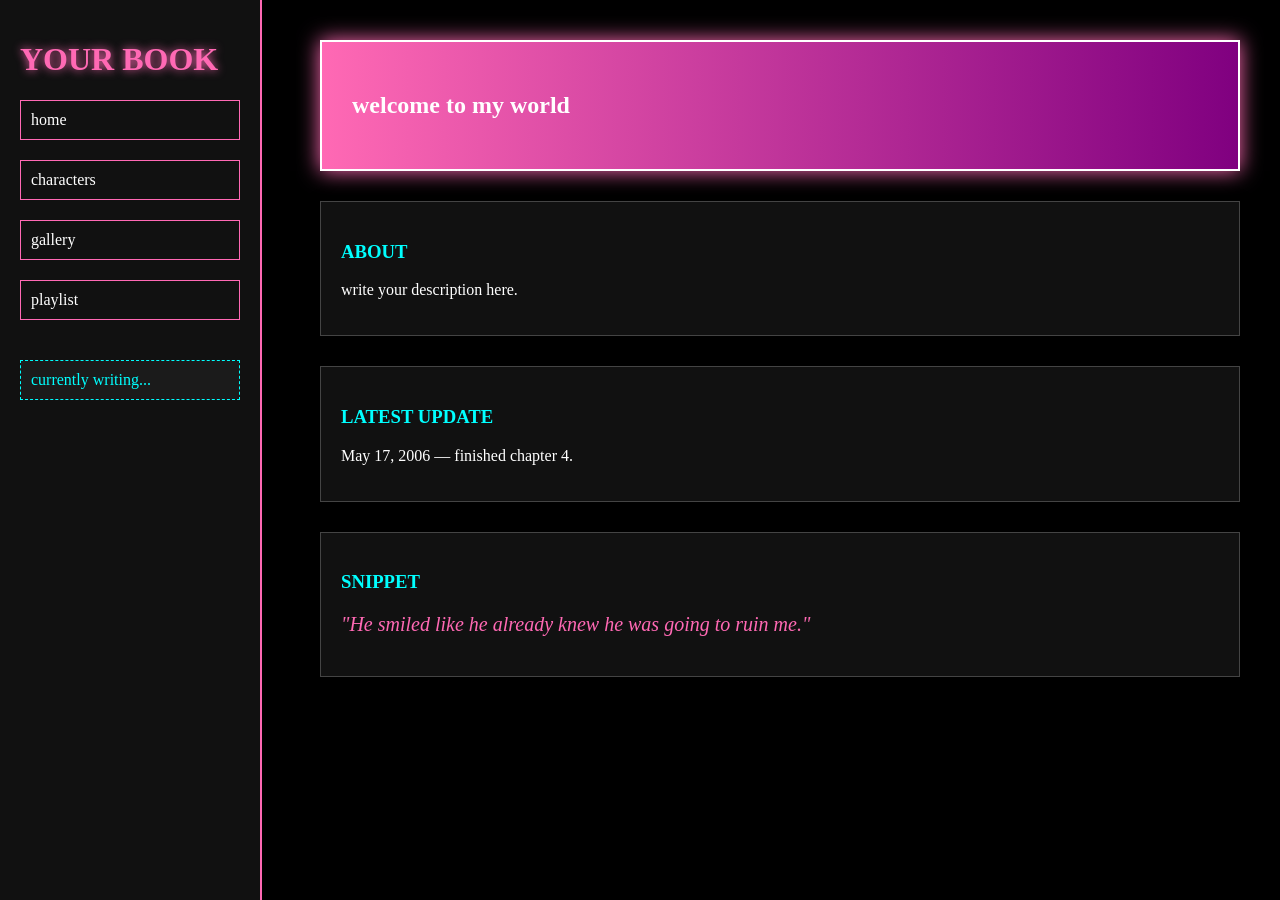
==== index.html @ 1d736b92 "Add files via upload" ====
<!DOCTYPE html>
<html lang="en">

<head>
  <meta charset="UTF-8">
  <title>YOUR BOOK NAME</title>

  <link rel="stylesheet" href="style.css">
</head>

<body>

<div class="container">

  <div class="sidebar">

    <h1 class="logo">YOUR BOOK</h1>

    <a href="">home</a>
    <a href="">characters</a>
    <a href="">gallery</a>
    <a href="">playlist</a>

    <div class="status">
      currently writing...
    </div>

  </div>

  <div class="content">

    <div class="banner">
      <h2>welcome to my world</h2>
    </div>

    <div class="box">
      <h3>ABOUT</h3>

      <p>
        write your description here.
      </p>
    </div>

    <div class="box">
      <h3>LATEST UPDATE</h3>

      <p>
        May 17, 2006 —
        finished chapter 4.
      </p>
    </div>

    <div class="box">
      <h3>SNIPPET</h3>

      <p class="quote">
        "He smiled like he already knew
        he was going to ruin me."
      </p>
    </div>

  </div>

</div>

</body>
</html>
---- style.css ----
body{
  background:black;
  color:white;
  font-family:Verdana;
  margin:0;
  background-image:url("https://i.imgur.com/8B1QFQG.gif");
}

.container{
  display:flex;
}

.sidebar{
  width:220px;
  height:100vh;
  background:#111;
  border-right:2px solid hotpink;
  padding:20px;
  position:fixed;
}

.logo{
  color:hotpink;
  text-shadow:0 0 10px hotpink;
  font-size:32px;
}

.sidebar a{
  display:block;
  color:white;
  text-decoration:none;
  margin-top:20px;
  padding:10px;
  border:1px solid hotpink;
  transition:0.3s;
}

.sidebar a:hover{
  background:hotpink;
  color:black;
  box-shadow:0 0 15px hotpink;
}

.status{
  margin-top:40px;
  padding:10px;
  background:#1b1b1b;
  border:1px dashed cyan;
  color:cyan;
}

.content{
  margin-left:280px;
  padding:40px;
  width:100%;
}

.banner{
  background:linear-gradient(to right, hotpink, purple);
  padding:30px;
  border:2px solid white;
  box-shadow:0 0 20px hotpink;
}

.box{
  margin-top:30px;
  background:#111;
  padding:20px;
  border:1px solid #444;
  box-shadow:0 0 10px #000;
}

.box h3{
  color:cyan;
}

.quote{
  font-style:italic;
  color:hotpink;
  font-size:20px;
}
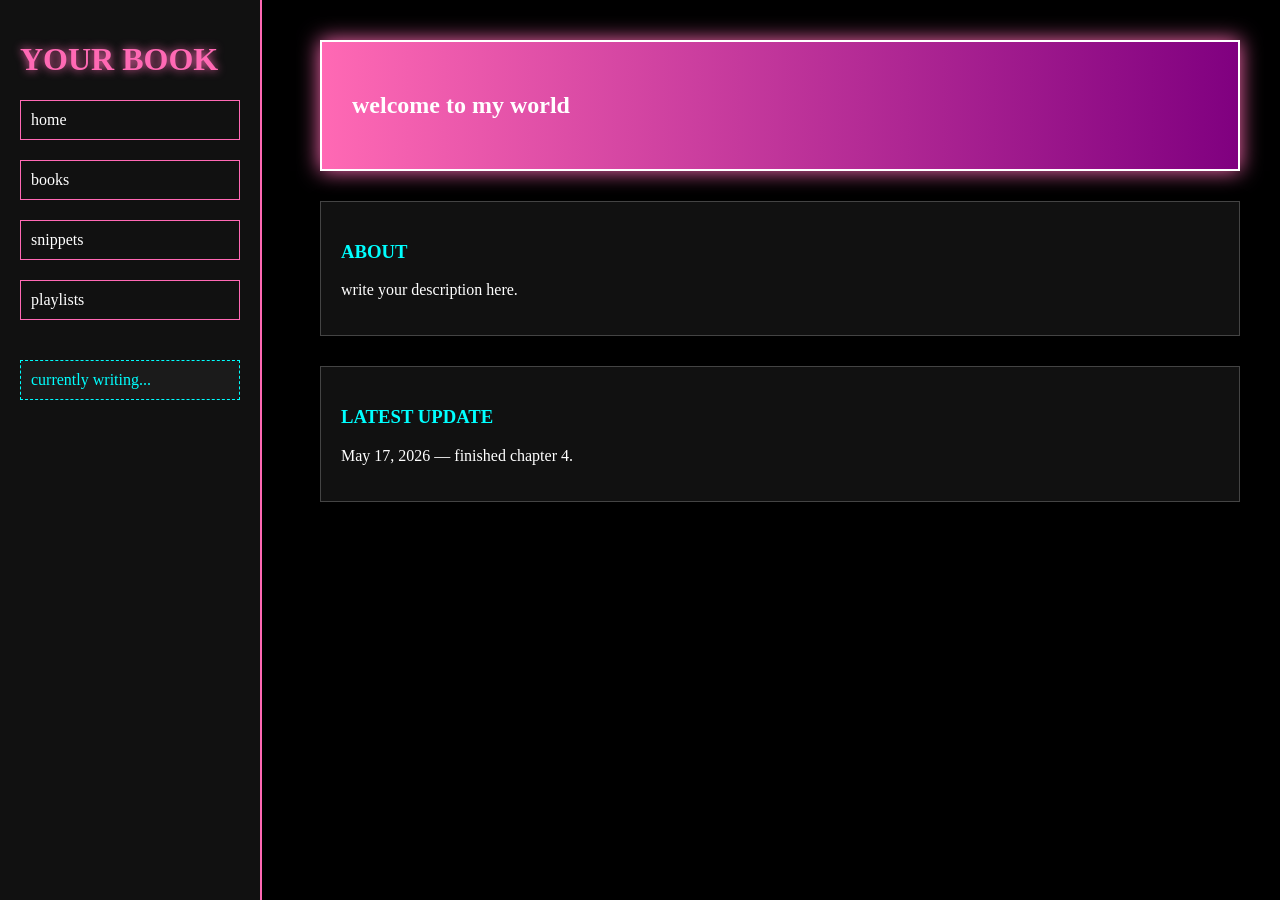
==== commit da78f98f: "Add files via upload" ====
--- a/index.html
+++ b/index.html
@@ -16,10 +16,10 @@
 
     <h1 class="logo">YOUR BOOK</h1>
 
-    <a href="">home</a>
-    <a href="">characters</a>
-    <a href="">gallery</a>
-    <a href="">playlist</a>
+   <a href="index.html">home</a>
+<a href="books.html">books</a>
+<a href="snippets.html">snippets</a>
+<a href="playlists.html">playlists</a>
 
     <div class="status">
       currently writing...
@@ -45,19 +45,11 @@
       <h3>LATEST UPDATE</h3>
 
       <p>
-        May 17, 2006 —
+        May 17, 2026 —
         finished chapter 4.
       </p>
     </div>
 
-    <div class="box">
-      <h3>SNIPPET</h3>
-
-      <p class="quote">
-        "He smiled like he already knew
-        he was going to ruin me."
-      </p>
-    </div>
 
   </div>
 
--- a/style.css
+++ b/style.css
@@ -3,7 +3,6 @@
   color:white;
   font-family:Verdana;
   margin:0;
-  background-image:url("https://i.imgur.com/8B1QFQG.gif");
 }
 
 .container{
